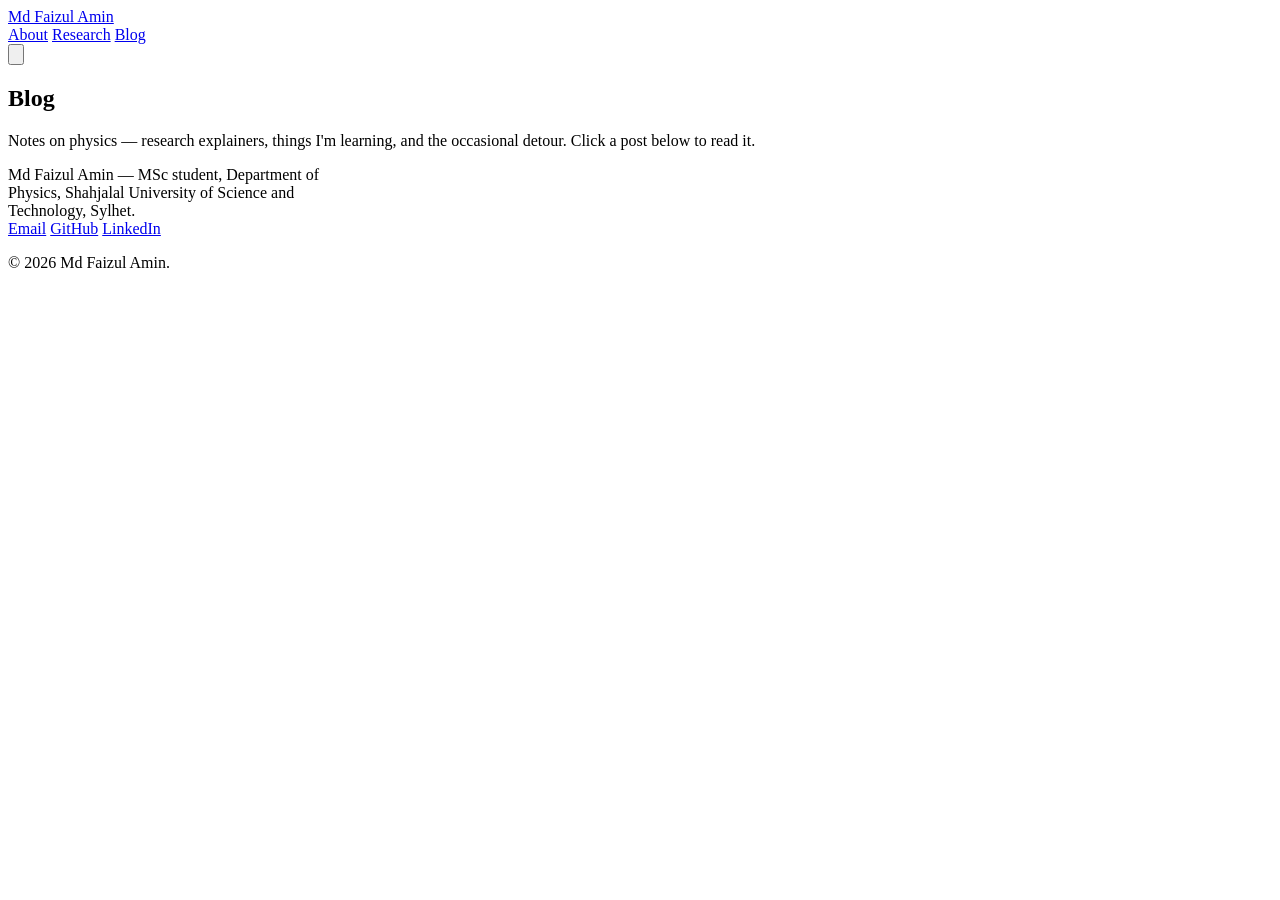
==== blog.html @ bad20ed0 "Add files via upload" ====
<!DOCTYPE html>
<html lang="en">
<head>
<meta charset="UTF-8" />
<meta name="viewport" content="width=device-width, initial-scale=1.0" />
<title>Blog — Md Faizul Amin</title>
<meta name="description" content="Md Faizul Amin's blog — notes on physics, research explainers, and things I'm learning." />
<link rel="icon" href="data:image/svg+xml,%3Csvg xmlns='http://www.w3.org/2000/svg' viewBox='0 0 32 32'%3E%3Crect width='32' height='32' rx='6' fill='%23eaf3ef'/%3E%3Cpath d='M4 20 C8 12 12 12 16 20 C20 28 24 28 28 20' stroke='%232f8f82' stroke-width='2.5' fill='none' stroke-linecap='round'/%3E%3C/svg%3E" />
<link rel="preconnect" href="https://fonts.googleapis.com" />
<link rel="preconnect" href="https://fonts.gstatic.com" crossorigin />
<link href="https://fonts.googleapis.com/css2?family=Newsreader:ital,wght@0,400;0,500;0,600;1,400&family=IBM+Plex+Sans:wght@400;500;600&display=swap" rel="stylesheet" />
<link rel="stylesheet" href="assets/css/style.css" />
</head>
<body>

<header class="site-header">
  <div class="container nav">
    <a href="index.html" class="nav-brand">Md Faizul Amin</a>
    <nav class="nav-links" id="nav-links">
      <a href="index.html#about">About</a>
      <a href="research.html">Research</a>
      <a href="blog.html" aria-current="page">Blog</a>
    </nav>
    <button class="nav-toggle" aria-label="Toggle menu" aria-expanded="false">
      <svg viewBox="0 0 24 24" fill="none" stroke="currentColor" stroke-width="2"><line x1="3" y1="6" x2="21" y2="6"/><line x1="3" y1="12" x2="21" y2="12"/><line x1="3" y1="18" x2="21" y2="18"/></svg>
    </button>
  </div>
</header>

<main>

  <section class="page-hero">
    <div class="container">
      <h1>Blog</h1>
      <p>Notes on physics — research explainers, things I'm learning, and the occasional detour. Click a post below to read it.</p>
    </div>
  </section>

  <section>
    <div class="container">
      <a href="#" class="back-link" id="back-link" hidden>&larr; Back to all posts</a>

      <div id="list-view"></div>

      <article id="detail-view" hidden>
        <div class="detail-meta" data-field="meta"></div>
        <h2 data-field="title"></h2>
        <div class="detail-body" data-field="body"></div>
        <div class="tag-row" data-field="tags"></div>
      </article>
    </div>
  </section>

</main>

<footer class="site-footer">
  <div class="container">
    <div class="footer-grid">
      <p style="margin-bottom:0; max-width:44ch;">Md Faizul Amin — MSc student, Department of Physics, Shahjalal University of Science and Technology, Sylhet.</p>
      <div class="footer-links">
        <a href="mailto:mdfaizulamin@gmail.com">Email</a>
        <a href="https://github.com/faizul-amin">GitHub</a>
        <a href="https://www.linkedin.com/in/faizul-amin/">LinkedIn</a>
      </div>
    </div>
    <p class="footer-note">© <span data-year>2026</span> Md Faizul Amin.</p>
  </div>
</footer>

<script src="assets/js/main.js"></script>
<script>
  document.addEventListener("DOMContentLoaded", function () {
    /*
     * ADDING A POST
     * Copy this object into the posts array below and fill it in:
     *
     * {
     *   id: "some-short-url-safe-id",     // used in the link, e.g. #some-short-url-safe-id
     *   title: "Your post title",
     *   meta: "12 Oct 2026 · Nonlinear optics",
     *   excerpt: "One line shown in the list.",
     *   bodyHtml: "<p>First paragraph.</p><p>Second paragraph.</p>",
     *   tags: ["Optional", "Tags"]
     * }
     *
     * Put newer posts first — the list shows them in this order.
     */
    var posts = [
      // no posts yet — add your first one here
    ];

    renderTopicList(
      document.getElementById("list-view"),
      document.getElementById("detail-view"),
      document.getElementById("back-link"),
      posts,
      {
        emptyHtml:
          '<div class="empty-state">' +
          '<svg viewBox="0 0 44 44" fill="none" stroke="currentColor" stroke-width="1.6"><path d="M4 26 C11 14 16 14 22 26 C28 38 33 38 40 26" /></svg>' +
          "<p>Posts are on their way. This page is ready to go — the first write-up will show up here.</p>" +
          "</div>"
      }
    );
  });
</script>
</body>
</html>
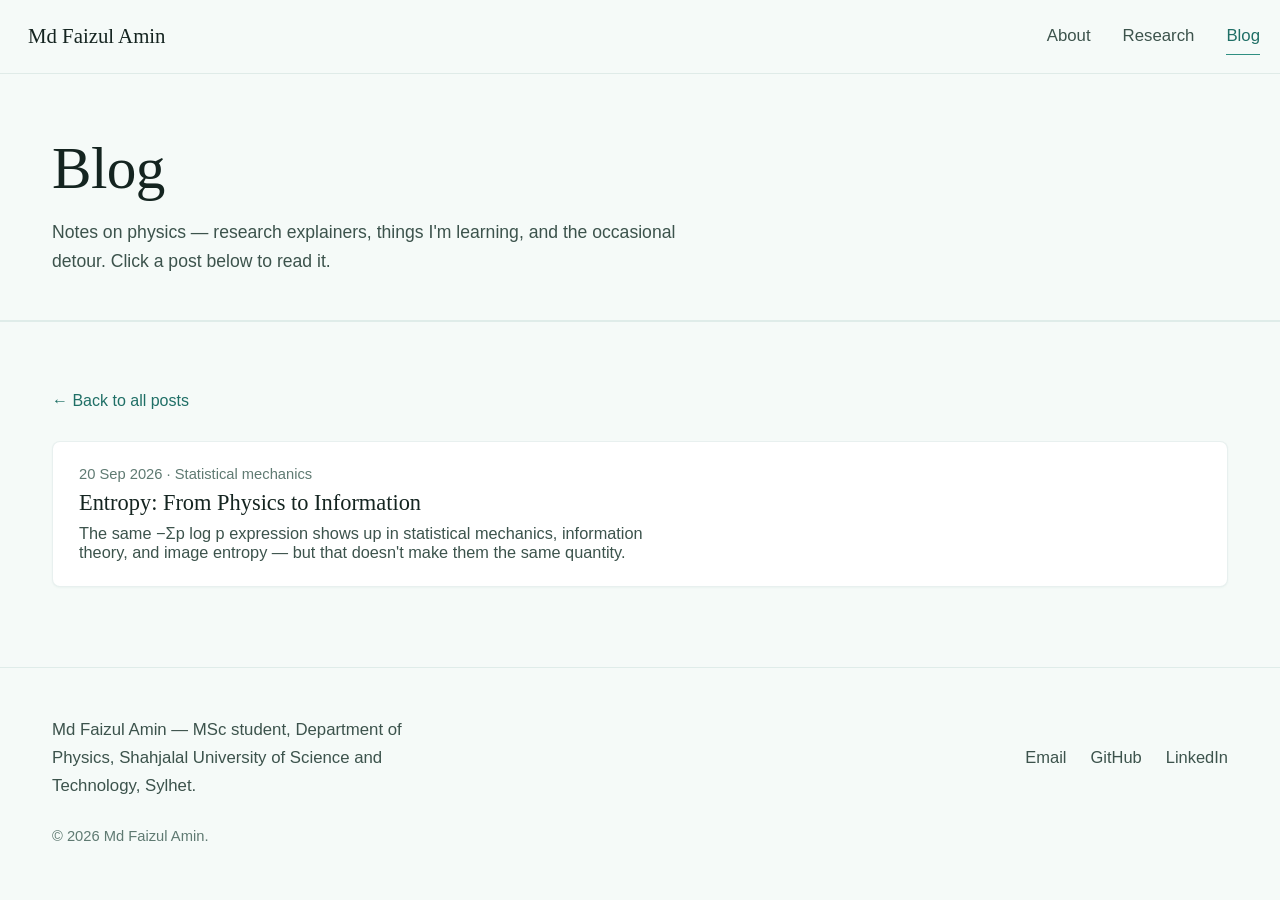
==== commit 14fbfdac: "Add new blog post on entropy and information theory" ====
--- a/blog.html
+++ b/blog.html
@@ -85,8 +85,92 @@
      *
      * Put newer posts first — the list shows them in this order.
      */
-    var posts = [
-      // no posts yet — add your first one here
+    var posts = [{
+  id: "entropy-from-physics-to-information",
+  title: "Entropy: From Physics to Information",
+  meta: "20 Sep 2026 · Statistical mechanics",
+  excerpt: "The same −Σp log p expression shows up in statistical mechanics, information theory, and image entropy — but that doesn't make them the same quantity.",
+  bodyHtml: `<p>Entropy, being one of the fundamental ideas of thermodynamics and statistical mechanics, also appears in information theory and image processing, where it has a closely related mathematical form.</p>
+<p>But these uses of entropy are related, not completely identical. To understand the connection, it helps to start with the microscopic description of a physical system.</p>
+
+<h3>From Microstates to Entropy</h3>
+<p>A macroscopic system can be described by quantities such as temperature, pressure, volume, and energy. These are known as its macrostate.</p>
+<p>On the microscopic scale, the particles can be arranged in a large number of different ways. Each microscopic arrangement that is possible is known as a microstate.</p>
+<p>The number of microstates compatible with a macrostate is its multiplicity, Ω. For equally probable microstates, Boltzmann's famous relation is something like this,</p>
+<div style="background:var(--accent-soft); border:1px solid rgba(47,143,130,0.25); border-radius:8px; padding:14px 20px; margin:1.3em 0; text-align:center; font-family:var(--serif); font-size:1.15rem; color:var(--text);">S = k<sub>B</sub> ln Ω</div>
+<p>where k<sub>B</sub> is Boltzmann's constant.</p>
+<p>The logarithm makes entropy additive. If two systems (independent) have multiplicities Ω<sub>A</sub> and Ω<sub>B</sub>,</p>
+<div style="text-align:center; margin:1em 0; font-family:var(--serif); font-size:1.1rem; color:var(--text);">Ω<sub>AB</sub> = Ω<sub>A</sub>Ω<sub>B</sub>,</div>
+<p>so</p>
+<div style="text-align:center; margin:1em 0; font-family:var(--serif); font-size:1.1rem; color:var(--text);">S<sub>AB</sub> = S<sub>A</sub> + S<sub>B</sub>.</div>
+<p>Entropy is often described as the "disorder" or "randomness", but only for a rough intuition. But in reality, it is related to the multiplicity and probabilities of microscopic states compatible with a macroscopic description.</p>
+<p>For a general probability distribution,</p>
+<div style="background:var(--accent-soft); border:1px solid rgba(47,143,130,0.25); border-radius:8px; padding:14px 20px; margin:1.3em 0; text-align:center; font-family:var(--serif); font-size:1.15rem; color:var(--text);">S = −k<sub>B</sub> Σ<sub>i</sub> p<sub>i</sub> ln p<sub>i</sub>.</div>
+<p>When all accessible states are equally probable, this reduces to S = k<sub>B</sub> ln Ω.</p>
+
+<h3>The Second Law</h3>
+<p>For an isolated macroscopic system, the total entropy overwhelmingly tends to increase:</p>
+<div style="background:var(--accent-soft); border:1px solid rgba(47,143,130,0.25); border-radius:8px; padding:14px 20px; margin:1.3em 0; text-align:center; font-family:var(--serif); font-size:1.15rem; color:var(--text);">ΔS<sub>total</sub> ≥ 0.</div>
+<p>This does not necessarily mean that every part of a system must always gain entropy. A subsystem may decrease entropy only if the surroundings of that subsystem gain enough entropy to compensate that.</p>
+<p>For example, when water freezes, the entropy of the water decreases, but the surroundings gain entropy through the released heat. A refrigerator similarly reduces entropy in its cold compartment while producing a larger entropy increase in its surroundings.</p>
+<p>Statistical mechanics explains the tendency toward increasing entropy in terms of probability. Macrostates with enormously larger multiplicities are overwhelmingly more probable than macrostates with small multiplicities.</p>
+<p>Thus, the second law is fundamentally a statistical statement about macroscopic behavior.</p>
+
+<h3>From Physics to Information</h3>
+<p>Now consider a completely different problem: a source producing symbols or events with probabilities p<sub>i</sub>.</p>
+<p>The information, or surprisal, associated with an individual event is</p>
+<div style="background:var(--accent-soft); border:1px solid rgba(47,143,130,0.25); border-radius:8px; padding:14px 20px; margin:1.3em 0; text-align:center; font-family:var(--serif); font-size:1.15rem; color:var(--text);">I(i) = −log<sub>2</sub> p<sub>i</sub>.</div>
+<p>Rare events carry more surprisal because they are less expected.</p>
+<p>The average surprisal is Shannon entropy:</p>
+<div style="background:var(--accent-soft); border:1px solid rgba(47,143,130,0.25); border-radius:8px; padding:14px 20px; margin:1.3em 0; text-align:center; font-family:var(--serif); font-size:1.15rem; color:var(--text);">H = −Σ<sub>i</sub> p<sub>i</sub> log<sub>2</sub> p<sub>i</sub>.</div>
+<p>It is measured in bits.</p>
+<p>For example, a fair coin has</p>
+<div style="text-align:center; margin:1em 0; font-family:var(--serif); font-size:1.1rem; color:var(--text);">H = −½ log<sub>2</sub>½ − ½ log<sub>2</sub>½ = 1 bit.</div>
+<p>A coin that always produces heads has zero entropy because its outcome is completely predictable.</p>
+<p>The similarity with statistical mechanics is clear:</p>
+<div style="text-align:center; margin:1em 0; font-family:var(--serif); font-size:1.1rem; color:var(--text);">S = −k<sub>B</sub> Σ<sub>i</sub> p<sub>i</sub> ln p<sub>i</sub></div>
+<p>and</p>
+<div style="text-align:center; margin:1em 0; font-family:var(--serif); font-size:1.1rem; color:var(--text);">H = −Σ<sub>i</sub> p<sub>i</sub> log<sub>2</sub> p<sub>i</sub>.</div>
+<p>The mathematical structures are closely related, but they describe different things. In physics, p<sub>i</sub> refers to physical microstates and S has units of J/K. In information theory, p<sub>i</sub> refers to possible information outcomes and H is measured in bits.</p>
+<p>So:</p>
+<p><em>Gibbs entropy and Shannon entropy share a mathematical structure, but they are not literally the same physical quantity.</em></p>
+
+<h3>Entropy in Images</h3>
+<p>The same information-theoretic idea can be applied to digital images.</p>
+<p>For an 8-bit grayscale image, let p(i) be the fraction of pixels having intensity i, where i = 0, …, 255.</p>
+<p>The global histogram entropy is</p>
+<div style="background:var(--accent-soft); border:1px solid rgba(47,143,130,0.25); border-radius:8px; padding:14px 20px; margin:1.3em 0; text-align:center; font-family:var(--serif); font-size:1.15rem; color:var(--text);">H<sub>global</sub> = −Σ<sub>i=0</sub><sup>255</sup> p(i) log<sub>2</sub> p(i).</div>
+<p>Its maximum is</p>
+<div style="text-align:center; margin:1em 0; font-family:var(--serif); font-size:1.1rem; color:var(--text);">H<sub>max</sub> = log<sub>2</sub>(256) = 8 bits.</div>
+<p>A completely uniform image has zero entropy because every pixel has the same intensity.</p>
+<p>However, global image entropy says nothing about where the pixels are located. If all pixels are randomly shuffled, the histogram—and therefore the global entropy—remains unchanged.</p>
+<p>We can instead calculate entropy within small local windows. This gives local entropy, which measures local diversity of intensity values. Smooth regions tend to have low local entropy, while regions containing textures, edges, or noise can have higher entropy.</p>
+<p>But local histogram entropy still does not fully describe spatial arrangement.</p>
+
+<h3>The Connection</h3>
+<p>The same mathematical form,</p>
+<div style="text-align:center; margin:1em 0; font-family:var(--serif); font-size:1.1rem; color:var(--text);">−Σ p log p,</div>
+<p>appears in statistical mechanics, information theory, and image analysis.</p>
+<p>But the meaning of p changes:</p>
+<ul>
+<li>Physics: probability of microscopic physical states.</li>
+<li>Information theory: probability of possible outcomes or symbols.</li>
+<li>Image analysis: probability of pixel intensity values.</li>
+</ul>
+<p>So entropy should not simply be defined as "disorder," nor should Shannon entropy be called identical to thermodynamic entropy.</p>
+<p>A better way to think about it is:</p>
+<div style="background:var(--accent-soft); border:1px solid rgba(47,143,130,0.25); border-radius:8px; padding:14px 20px; margin:1.3em 0; text-align:center; font-family:var(--serif); font-size:1.1rem; color:var(--text);">Entropy quantifies uncertainty or multiplicity associated with possible states.</div>
+<p>The power of entropy comes from this common mathematical idea—and from the very different systems to which that idea can be applied.</p>
+
+<h3>References</h3>
+<ol>
+<li>Daniel V. Schroeder, <em>An Introduction to Thermal Physics</em>, 1st ed., Addison-Wesley, 2000.</li>
+<li>Claude E. Shannon, "A Mathematical Theory of Communication," <em>Bell System Technical Journal</em>, 27, 379–423, 623–656 (1948).</li>
+<li>Thomas M. Cover and Joy A. Thomas, <em>Elements of Information Theory</em>, 2nd ed., Wiley, 2006.</li>
+<li>Herbert B. Callen, <em>Thermodynamics and an Introduction to Thermostatistics</em>, 2nd ed., Wiley, 1991.</li>
+</ol>`,
+  tags: ["Entropy", "Statistical mechanics", "Shannon entropy", "Image entropy"]
+}
     ];
 
     renderTopicList(
--- a/assets/css/style.css
+++ b/assets/css/style.css
@@ -0,0 +1,166 @@
+/* ============================================================
+   Md Faizul Amin — Physics portfolio
+   Soft green/teal palette; sine-wave motif for the "signal in
+   light" theme. Shared across index.html, research.html, blog.html.
+   ============================================================ */
+
+:root {
+  --bg: #f5faf8;
+  --panel: #ffffff;
+  --panel-alt: #eaf3ef;
+  --line: rgba(31, 111, 102, 0.18);
+  --line-soft: rgba(31, 111, 102, 0.10);
+  --text: #142420;
+  --text-muted: #3c534c;
+  --text-faint: #5f7a72;
+  --accent: #2f8f82;
+  --accent-deep: #1f6f66;
+  --accent-soft: rgba(47, 143, 130, 0.12);
+  --sage: #7fae8c;
+  --sage-soft: rgba(127, 174, 140, 0.18);
+  --serif: "Newsreader", Georgia, "Times New Roman", serif;
+  --sans: "IBM Plex Sans", -apple-system, BlinkMacSystemFont, "Segoe UI", sans-serif;
+  --container: 1240px;
+  --radius: 8px;
+}
+
+* { box-sizing: border-box; }
+html { scroll-behavior: smooth; }
+
+@media (prefers-reduced-motion: reduce) {
+  html { scroll-behavior: auto; }
+  *, *::before, *::after { animation-duration: 0.001ms !important; transition-duration: 0.001ms !important; }
+}
+
+body {
+  margin: 0;
+  background: var(--bg);
+  color: var(--text);
+  font-family: var(--sans);
+  font-size: 18px;
+  line-height: 1.65;
+  -webkit-font-smoothing: antialiased;
+}
+
+::selection { background: var(--accent-soft); color: var(--text); }
+a { color: inherit; text-decoration: none; }
+img, svg { display: block; max-width: 100%; }
+:focus-visible { outline: 2px solid var(--accent-deep); outline-offset: 3px; }
+
+h1, h2, h3 { font-family: var(--serif); font-weight: 500; line-height: 1.18; margin: 0; color: var(--text); }
+h1 { font-size: clamp(2.5rem, 3.4vw + 1rem, 3.7rem); letter-spacing: -0.01em; }
+h2 { font-size: clamp(1.7rem, 1.6vw + 1rem, 2.3rem); }
+h3 { font-size: clamp(1.2rem, 0.6vw + 1rem, 1.4rem); }
+
+p { margin: 0 0 1em; color: var(--text-muted); max-width: 66ch; font-size: 1.05rem; }
+p:last-child { margin-bottom: 0; }
+
+.container { width: 100%; max-width: var(--container); margin: 0 auto; padding: 0 32px; }
+
+/* ---------- header / nav ---------- */
+
+.site-header { position: sticky; top: 0; z-index: 40; background: rgba(245, 250, 248, 0.9); backdrop-filter: blur(10px); border-bottom: 1px solid var(--line-soft); }
+.nav { display: flex; align-items: center; justify-content: space-between; padding: 18px 0; }
+.nav-brand { font-family: var(--serif); font-size: 1.3rem; font-weight: 500; color: var(--text); line-height: 1; margin-left: 8px; }
+.nav-links { display: flex; gap: 32px; align-items: center; }
+.nav-links a { font-size: 1.05rem; color: var(--text-muted); padding: 4px 0; border-bottom: 1px solid transparent; transition: color 0.15s ease, border-color 0.15s ease; }
+.nav-links a:hover, .nav-links a[aria-current="page"] { color: var(--accent-deep); border-color: var(--accent); }
+
+.nav-toggle { display: none; background: none; border: 1px solid var(--line); border-radius: var(--radius); width: 40px; height: 40px; align-items: center; justify-content: center; color: var(--text); cursor: pointer; }
+.nav-toggle svg { width: 18px; height: 18px; }
+
+@media (max-width: 680px) {
+  .nav-toggle { display: inline-flex; }
+  .nav-links {
+    position: fixed; inset: 66px 0 auto 0; flex-direction: column; align-items: flex-start; gap: 0;
+    background: var(--panel); border-bottom: 1px solid var(--line); padding: 6px 32px 18px;
+    transform: translateY(-8px); opacity: 0; pointer-events: none; transition: transform 0.2s ease, opacity 0.2s ease;
+  }
+  .nav-links.is-open { transform: translateY(0); opacity: 1; pointer-events: auto; }
+  .nav-links a { width: 100%; padding: 13px 0; border-bottom: 1px solid var(--line-soft); }
+}
+
+/* ---------- hero (index.html) ---------- */
+
+.hero { padding: 76px 0 72px; }
+.hero-grid { display: grid; grid-template-columns: 1.15fr 0.85fr; gap: 56px; align-items: center; }
+@media (max-width: 900px) { .hero-grid { grid-template-columns: 1fr; gap: 40px; } }
+
+.eyebrow { color: var(--text-faint); font-size: 1.08rem; margin-bottom: 18px; }
+.hero h1 { margin-bottom: 22px; }
+.hero-lede { font-size: 1.22rem; }
+
+.cta-row { display: flex; flex-wrap: wrap; gap: 14px; margin-top: 32px; }
+.btn { display: inline-flex; align-items: center; gap: 8px; padding: 13px 22px; border-radius: var(--radius); font-size: 1.02rem; font-weight: 500; cursor: pointer; border: 1px solid transparent; transition: background 0.15s ease, border-color 0.15s ease, color 0.15s ease, box-shadow 0.15s ease; }
+.btn-primary { background: var(--accent); color: #fff; }
+.btn-primary:hover { background: var(--accent-deep); box-shadow: 0 8px 18px -8px rgba(31,111,102,0.5); }
+.btn-ghost { border-color: var(--line); color: var(--text); background: var(--bg); }
+.btn-ghost:hover { border-color: var(--accent); color: var(--accent-deep); }
+
+.wave-panel { background: var(--panel); border: 1px solid var(--line-soft); border-radius: var(--radius); padding: 26px 26px 20px; box-shadow: 0 1px 2px rgba(31,111,102,0.05), 0 16px 32px -22px rgba(31,111,102,0.4); }
+.wave-panel svg { width: 100%; height: auto; }
+.wave-panel-caption { margin-top: 12px; font-size: 0.95rem; color: var(--text-faint); text-align: center; }
+
+.wave-back { stroke: var(--sage); opacity: 0.55; stroke-dasharray: 1300; stroke-dashoffset: 1300; animation: wave-draw 1.7s ease-out 0.1s forwards; }
+.wave-mid { stroke: var(--accent); opacity: 0.55; stroke-dasharray: 1300; stroke-dashoffset: 1300; animation: wave-draw 1.7s ease-out 0.32s forwards; }
+.wave-front { stroke: var(--accent-deep); opacity: 0.6; stroke-dasharray: 1300; stroke-dashoffset: 1300; animation: wave-draw 1.7s ease-out 0.54s forwards; }
+@keyframes wave-draw { to { stroke-dashoffset: 0; } }
+
+/* ---------- section rhythm ---------- */
+
+section { padding: 64px 0; }
+section + section { border-top: 1px solid var(--line-soft); }
+.section-head { max-width: 66ch; margin-bottom: 40px; }
+.section-head p { margin-top: 12px; }
+
+.page-hero { padding: 60px 0 44px; border-bottom: 1px solid var(--line-soft); }
+.page-hero p { margin-top: 14px; font-size: 1.1rem; }
+
+/* ---------- about ---------- */
+
+.about-grid { display: grid; grid-template-columns: 1.3fr 1fr; gap: 52px; }
+@media (max-width: 800px) { .about-grid { grid-template-columns: 1fr; gap: 32px; } }
+
+.fact-list { border-top: 1px solid var(--line-soft); margin: 0; }
+.fact { display: flex; justify-content: space-between; gap: 20px; padding: 15px 0; border-bottom: 1px solid var(--line-soft); font-size: 1.03rem; }
+.fact dt { color: var(--text-faint); margin: 0; }
+.fact dd { color: var(--text); margin: 0; text-align: right; }
+
+/* ---------- topic list / detail (research + blog) ---------- */
+
+.back-link { display: inline-flex; align-items: center; gap: 8px; color: var(--accent-deep); font-size: 1rem; margin-bottom: 26px; cursor: pointer; border-bottom: 1px solid transparent; }
+.back-link:hover { border-color: var(--accent-deep); }
+
+.topic-item {
+  display: block; width: 100%; text-align: left; background: var(--panel); border: 1px solid var(--line-soft);
+  border-radius: var(--radius); padding: 24px 26px; margin-bottom: 16px; cursor: pointer; font-family: inherit; color: inherit;
+  box-shadow: 0 1px 2px rgba(31,111,102,0.05); transition: transform 0.15s ease, box-shadow 0.15s ease, border-color 0.15s ease;
+}
+.topic-item:hover { transform: translateY(-2px); box-shadow: 0 16px 28px -18px rgba(31,111,102,0.4); border-color: var(--accent); }
+.topic-meta { color: var(--text-faint); font-size: 0.92rem; margin-bottom: 8px; }
+.topic-item h3 { margin-bottom: 8px; }
+.topic-excerpt { font-size: 1.02rem; color: var(--text-muted); margin: 0; }
+
+.empty-state {
+  display: flex; flex-direction: column; align-items: center; text-align: center; gap: 16px;
+  padding: 56px 28px; background: var(--panel-alt); border: 1px dashed var(--line); border-radius: var(--radius);
+}
+.empty-state svg { width: 42px; height: 42px; color: var(--sage); }
+.empty-state p { max-width: 48ch; }
+
+.detail-view .detail-meta { color: var(--text-faint); font-size: 0.98rem; margin-bottom: 12px; }
+.detail-view h2 { margin-bottom: 20px; }
+.detail-body p { font-size: 1.06rem; }
+.detail-body p + p { margin-top: 1em; }
+
+.tag-row { display: flex; flex-wrap: wrap; gap: 9px; margin-top: 18px; }
+.tag { font-size: 0.88rem; color: var(--accent-deep); background: var(--accent-soft); border: 1px solid rgba(47,143,130,0.22); padding: 5px 12px; border-radius: 999px; }
+
+/* ---------- footer ---------- */
+
+.site-footer { border-top: 1px solid var(--line-soft); padding: 48px 0 34px; }
+.footer-grid { display: flex; justify-content: space-between; align-items: center; flex-wrap: wrap; gap: 22px; }
+.footer-links { display: flex; gap: 24px; flex-wrap: wrap; }
+.footer-links a { color: var(--text-muted); font-size: 1.03rem; }
+.footer-links a:hover { color: var(--accent-deep); }
+.footer-note { color: var(--text-faint); font-size: 0.92rem; margin-top: 24px; }
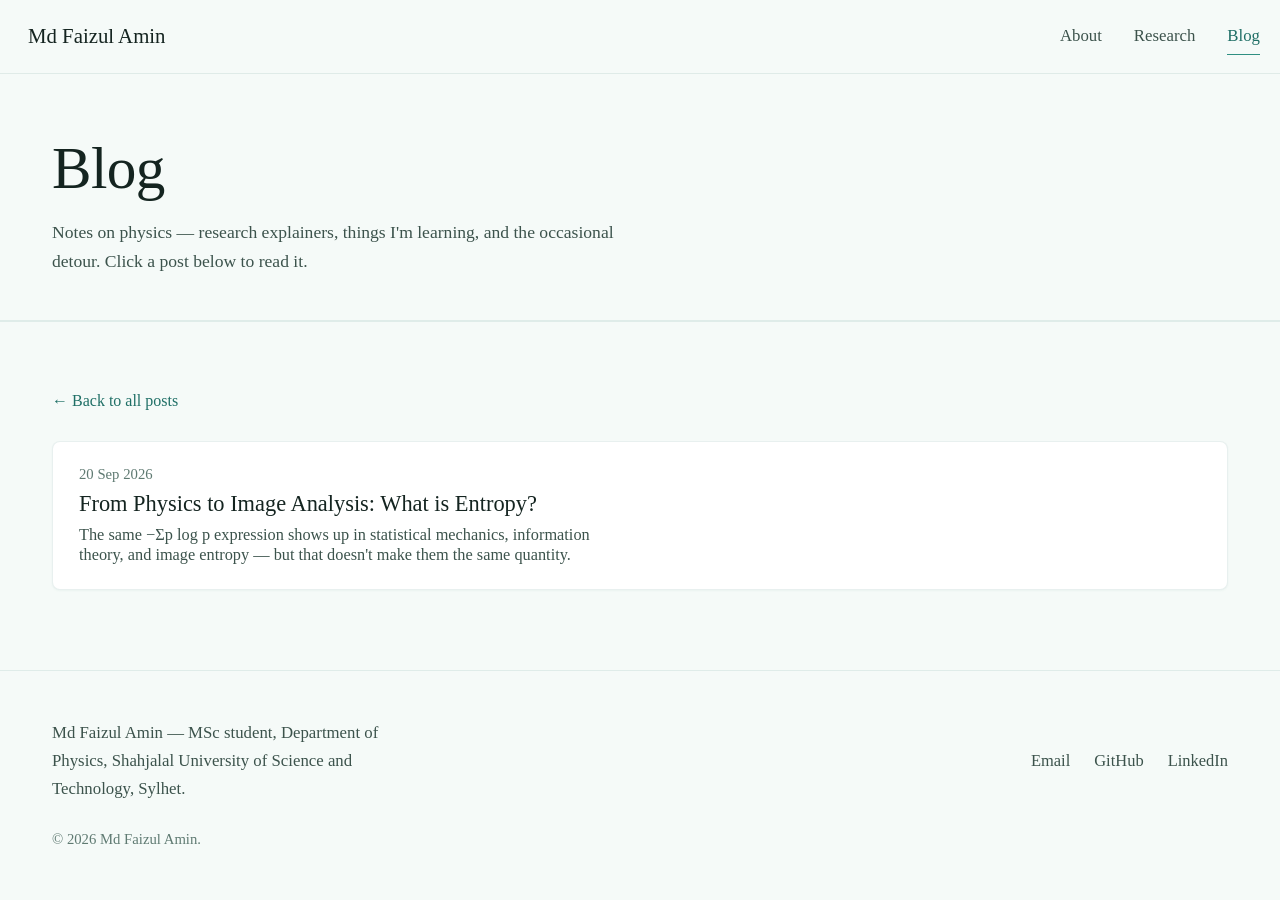
==== commit 443d3c61: "Modify blog post title and meta information Updated the title and meta information for a blog post." ====
--- a/blog.html
+++ b/blog.html
@@ -87,8 +87,8 @@
      */
     var posts = [{
   id: "entropy-from-physics-to-information",
-  title: "Entropy: From Physics to Information",
-  meta: "20 Sep 2026 · Statistical mechanics",
+  title: "From Physics to Image Analysis: What is Entropy?",
+  meta: "20 Sep 2026",
   excerpt: "The same −Σp log p expression shows up in statistical mechanics, information theory, and image entropy — but that doesn't make them the same quantity.",
   bodyHtml: `<p>Entropy, being one of the fundamental ideas of thermodynamics and statistical mechanics, also appears in information theory and image processing, where it has a closely related mathematical form.</p>
 <p>But these uses of entropy are related, not completely identical. To understand the connection, it helps to start with the microscopic description of a physical system.</p>
--- a/assets/css/style.css
+++ b/assets/css/style.css
@@ -18,8 +18,8 @@
   --accent-soft: rgba(47, 143, 130, 0.12);
   --sage: #7fae8c;
   --sage-soft: rgba(127, 174, 140, 0.18);
-  --serif: "Newsreader", Georgia, "Times New Roman", serif;
-  --sans: "IBM Plex Sans", -apple-system, BlinkMacSystemFont, "Segoe UI", sans-serif;
+  --serif: "Times New Roman", Times, serif;
+--sans: "Times New Roman", Times, serif;
   --container: 1240px;
   --radius: 8px;
 }
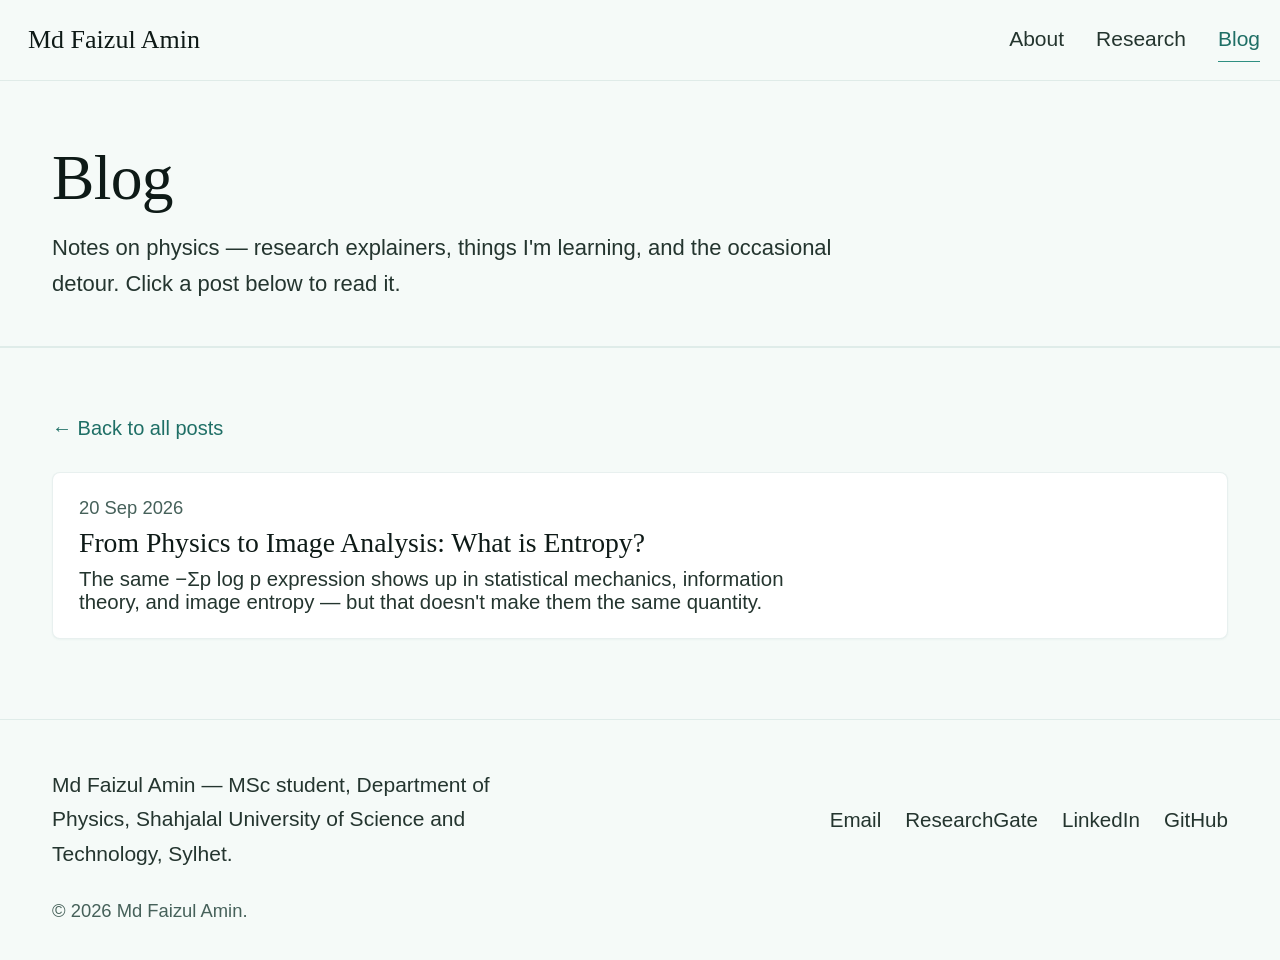
==== commit ecd5be64: "Replace personal GitHub link with ResearchGate link" ====
--- a/blog.html
+++ b/blog.html
@@ -59,8 +59,9 @@
       <p style="margin-bottom:0; max-width:44ch;">Md Faizul Amin — MSc student, Department of Physics, Shahjalal University of Science and Technology, Sylhet.</p>
       <div class="footer-links">
         <a href="mailto:mdfaizulamin@gmail.com">Email</a>
+        <a href="https://www.researchgate.net/profile/Md-Faizul-Amin-2?ev=hdr_xprf">ResearchGate</a>
+        <a href="https://www.linkedin.com/in/faizul-amin/">LinkedIn</a>
         <a href="https://github.com/faizul-amin">GitHub</a>
-        <a href="https://www.linkedin.com/in/faizul-amin/">LinkedIn</a>
       </div>
     </div>
     <p class="footer-note">© <span data-year>2026</span> Md Faizul Amin.</p>
--- a/assets/css/style.css
+++ b/assets/css/style.css
@@ -10,22 +10,22 @@
   --panel-alt: #eaf3ef;
   --line: rgba(31, 111, 102, 0.18);
   --line-soft: rgba(31, 111, 102, 0.10);
-  --text: #142420;
-  --text-muted: #3c534c;
-  --text-faint: #5f7a72;
+  --text: #0e1a17;
+--text-muted: #24352f;
+--text-faint: #46615a;
   --accent: #2f8f82;
   --accent-deep: #1f6f66;
   --accent-soft: rgba(47, 143, 130, 0.12);
   --sage: #7fae8c;
   --sage-soft: rgba(127, 174, 140, 0.18);
-  --serif: "Times New Roman", Times, serif;
---sans: "Times New Roman", Times, serif;
+ --serif: "Newsreader", Georgia, "Times New Roman", serif;
+--sans: "IBM Plex Sans", -apple-system, BlinkMacSystemFont, "Segoe UI", sans-serif;
   --container: 1240px;
   --radius: 8px;
 }
 
 * { box-sizing: border-box; }
-html { scroll-behavior: smooth; }
+html { scroll-behavior: smooth; font-size: 20px; }
 
 @media (prefers-reduced-motion: reduce) {
   html { scroll-behavior: auto; }
@@ -148,10 +148,11 @@
 .empty-state svg { width: 42px; height: 42px; color: var(--sage); }
 .empty-state p { max-width: 48ch; }
 
-.detail-view .detail-meta { color: var(--text-faint); font-size: 0.98rem; margin-bottom: 12px; }
-.detail-view h2 { margin-bottom: 20px; }
+#detail-view h2 { margin-bottom: 56px; }
 .detail-body p { font-size: 1.06rem; }
 .detail-body p + p { margin-top: 1em; }
+.detail-body h3 { margin-top: 3.4em; margin-bottom: 1.1em; }
+.detail-body h3:first-child { margin-top: 0; }
 
 .tag-row { display: flex; flex-wrap: wrap; gap: 9px; margin-top: 18px; }
 .tag { font-size: 0.88rem; color: var(--accent-deep); background: var(--accent-soft); border: 1px solid rgba(47,143,130,0.22); padding: 5px 12px; border-radius: 999px; }
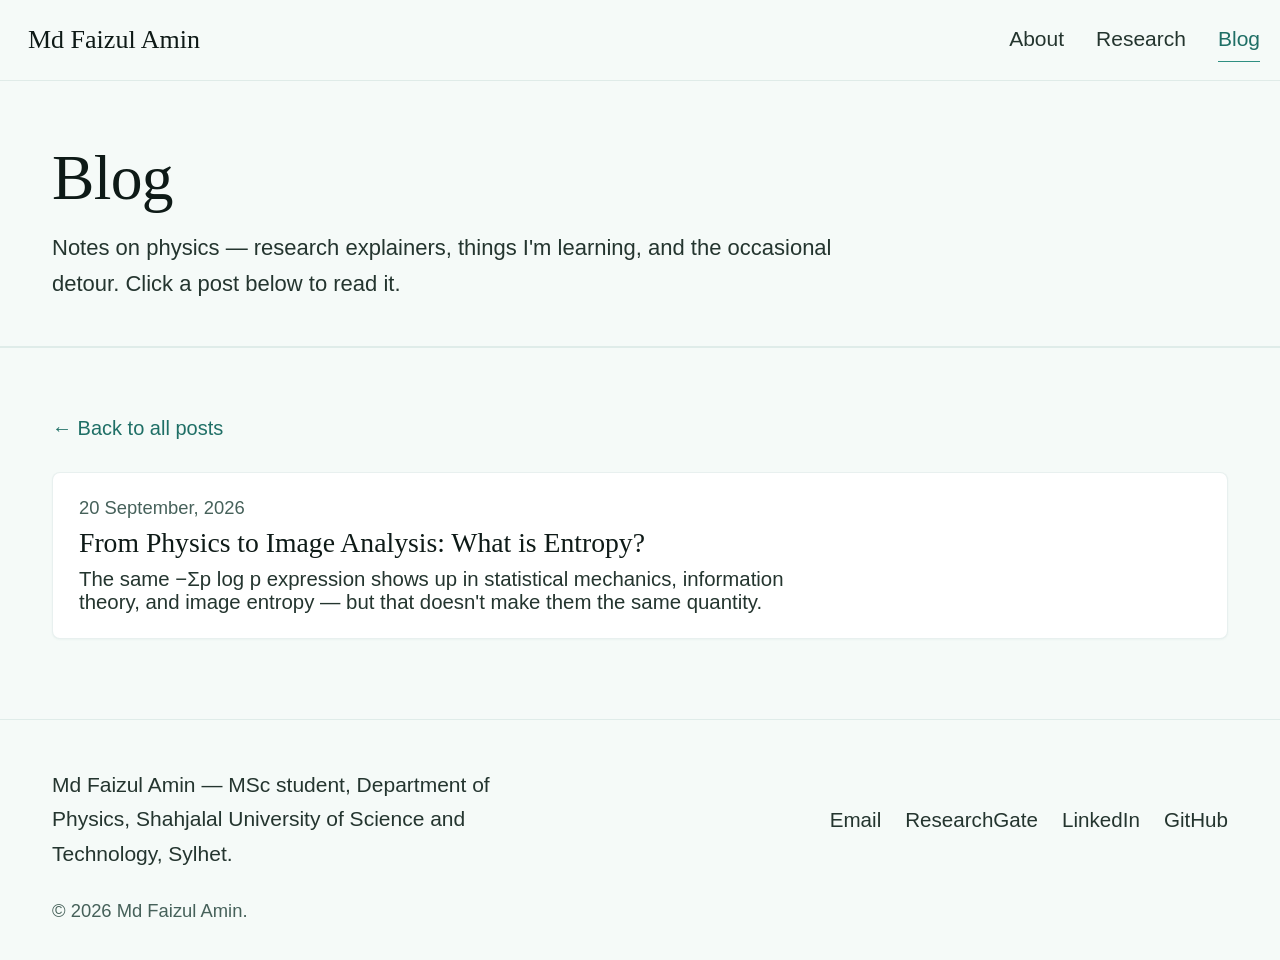
==== commit 8ea6604d: "Update post date format in blog.html" ====
--- a/blog.html
+++ b/blog.html
@@ -43,8 +43,8 @@
       <div id="list-view"></div>
 
       <article id="detail-view" hidden>
+        <h2 data-field="title"></h2>
         <div class="detail-meta" data-field="meta"></div>
-        <h2 data-field="title"></h2>
         <div class="detail-body" data-field="body"></div>
         <div class="tag-row" data-field="tags"></div>
       </article>
@@ -89,7 +89,7 @@
     var posts = [{
   id: "entropy-from-physics-to-information",
   title: "From Physics to Image Analysis: What is Entropy?",
-  meta: "20 Sep 2026",
+  meta: "20 September, 2026",
   excerpt: "The same −Σp log p expression shows up in statistical mechanics, information theory, and image entropy — but that doesn't make them the same quantity.",
   bodyHtml: `<p>Entropy, being one of the fundamental ideas of thermodynamics and statistical mechanics, also appears in information theory and image processing, where it has a closely related mathematical form.</p>
 <p>But these uses of entropy are related, not completely identical. To understand the connection, it helps to start with the microscopic description of a physical system.</p>
--- a/assets/css/style.css
+++ b/assets/css/style.css
@@ -148,7 +148,8 @@
 .empty-state svg { width: 42px; height: 42px; color: var(--sage); }
 .empty-state p { max-width: 48ch; }
 
-#detail-view h2 { margin-bottom: 56px; }
+#detail-view h2 { margin-bottom: 12px; }
+#detail-view .detail-meta { color: var(--text-faint); font-size: 0.98rem; margin-bottom: 56px; }
 .detail-body p { font-size: 1.06rem; }
 .detail-body p + p { margin-top: 1em; }
 .detail-body h3 { margin-top: 3.4em; margin-bottom: 1.1em; }
